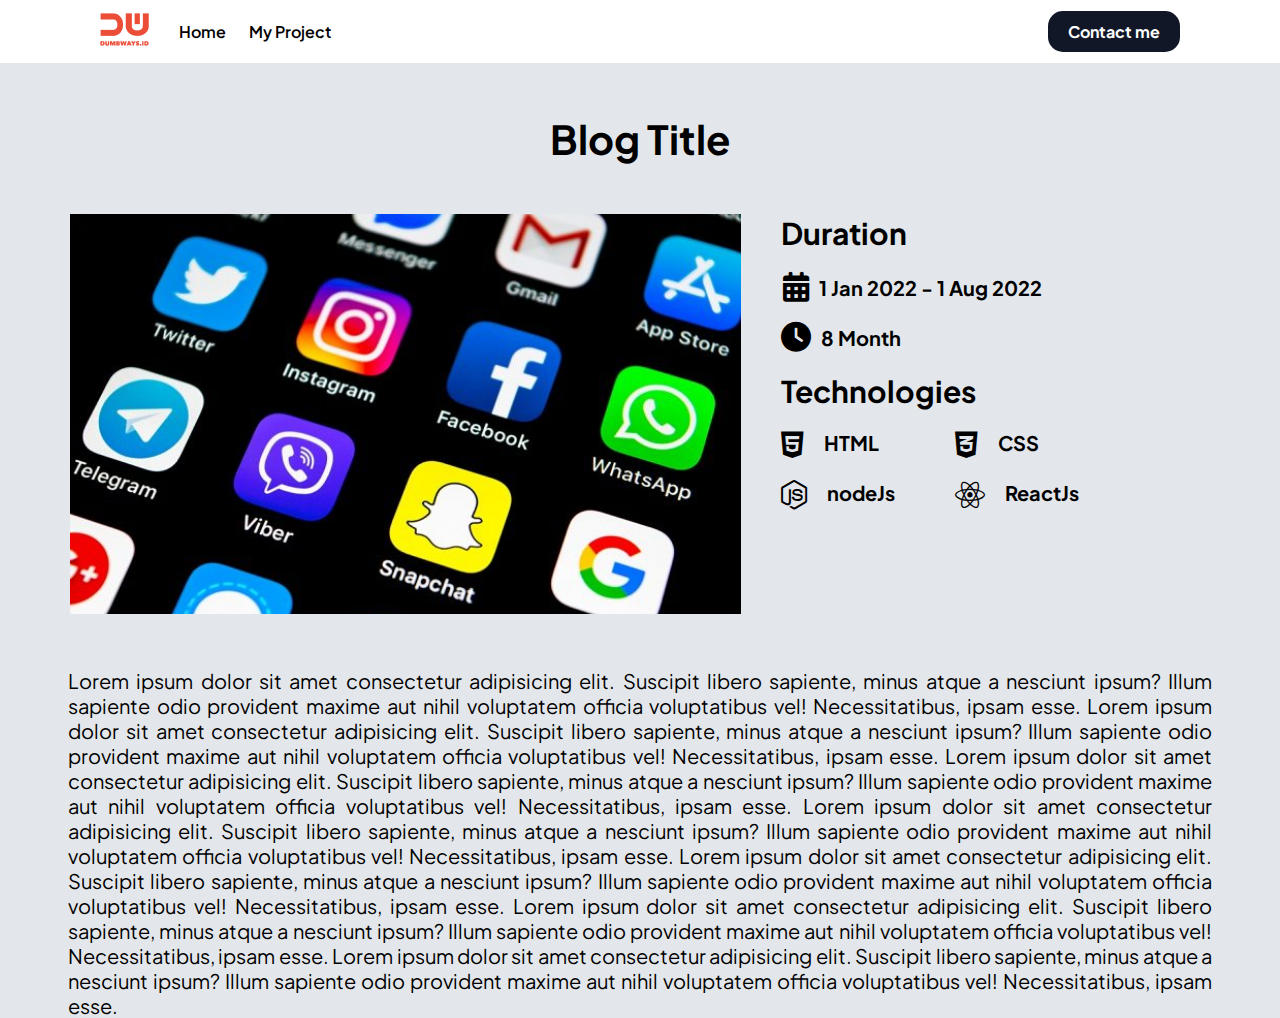
==== blog-detail.html @ 890fd808 "Day 4" ====
<!DOCTYPE html>
<html lang="en">

<head>
    <meta charset="UTF-8">
    <meta http-equiv="X-UA-Compatible" content="IE=edge">
    <meta name="viewport" content="width=device-width, initial-scale=1.0">
    <title>Blog detail</title>
    <link rel="stylesheet" href="css/style.css">
    <link rel="stylesheet" href="https://cdnjs.cloudflare.com/ajax/libs/font-awesome/6.1.1/css/all.min.css">
    <script src="js/blog-detail.js"></script>
</head>

<body>
    <!-- NAVBAR -->
    <nav>
        <div class="nav-left">
            <a href=""><img src="assets/logo.png" alt=""></a>

            <ol>
                <li>
                    <a href="/">Home</a>
                </li>
                <li>
                    <a href="myproject.html">My Project</a>
                </li>
            </ol>
        </div>
        <div class="nav-right">
            <a href="">Contact me</a>
        </div>
    </nav>
    <!--xNAVBARx-->

    <!--Blog Detail-->
    <div id="blog-detail">
        <!--BD = Blog Detail-->
        <div class="bd-title">
            <p>Blog Title</p>
        </div>
        <!--IDC = Image, Duration, Categories-->
        <div class="bd-idc">
            <div class="idc-left">
                <img src="assets/phone5.jpg" alt="Blog Image">
            </div>
            <div class="idc-right">
                <p>Duration</p>
                <div class="bd-duration">
                    <div style="padding-left: 2px;">
                        <i class="fa-solid fa-calendar-days"></i>
                        <p>1 Jan 2022 - 1 Aug 2022</p>
                    </div>
                    <div>
                        <i class="fa-solid fa-clock"></i>
                        <p>8 Month</p>
                    </div>
                </div>
                <div class="bd-tech">
                    <p>Technologies</p>
                    <div class="i-tech">
                        <!--TI = Tech Icon-->
                        <div class="ti-left">
                            <div>
                                <i class="fa-brands fa-html5"></i>
                                <p>HTML</p>
                            </div>
                            <div>
                                <i class="fa-brands fa-node-js"></i>
                                <p>nodeJs </p>
                            </div>
                        </div>
                        <div class="ti-right">
                            <div>
                                <i class="fa-brands fa-css3-alt"></i>
                                <p>CSS</p>
                            </div>
                            <div>
                                <i class="fa-brands fa-react"></i>
                                <p>ReactJs</p>
                            </div>
                        </div>
                    </div>
                </div>
            </div>
        </div>

        <div class="bd-content">
            <p>
                Lorem ipsum dolor sit amet consectetur adipisicing elit. Suscipit libero sapiente, minus atque a nesciunt ipsum? Illum sapiente odio provident maxime aut nihil voluptatem officia voluptatibus vel! Necessitatibus, ipsam esse. Lorem ipsum dolor sit amet
                consectetur adipisicing elit. Suscipit libero sapiente, minus atque a nesciunt ipsum? Illum sapiente odio provident maxime aut nihil voluptatem officia voluptatibus vel! Necessitatibus, ipsam esse. Lorem ipsum dolor sit amet consectetur
                adipisicing elit. Suscipit libero sapiente, minus atque a nesciunt ipsum? Illum sapiente odio provident maxime aut nihil voluptatem officia voluptatibus vel! Necessitatibus, ipsam esse. Lorem ipsum dolor sit amet consectetur adipisicing
                elit. Suscipit libero sapiente, minus atque a nesciunt ipsum? Illum sapiente odio provident maxime aut nihil voluptatem officia voluptatibus vel! Necessitatibus, ipsam esse. Lorem ipsum dolor sit amet consectetur adipisicing elit. Suscipit
                libero sapiente, minus atque a nesciunt ipsum? Illum sapiente odio provident maxime aut nihil voluptatem officia voluptatibus vel! Necessitatibus, ipsam esse. Lorem ipsum dolor sit amet consectetur adipisicing elit. Suscipit libero sapiente,
                minus atque a nesciunt ipsum? Illum sapiente odio provident maxime aut nihil voluptatem officia voluptatibus vel! Necessitatibus, ipsam esse. Lorem ipsum dolor sit amet consectetur adipisicing elit. Suscipit libero sapiente, minus atque
                a nesciunt ipsum? Illum sapiente odio provident maxime aut nihil voluptatem officia voluptatibus vel! Necessitatibus, ipsam esse.
            </p>
        </div>
    </div>

    <!--xBlog Detailx-->
</body>

</html>
---- css/style.css ----
@import url('https://fonts.googleapis.com/css2?family=Plus+Jakarta+Sans:wght@300&display=swap');
@import url('https://fonts.googleapis.com/css2?family=Lato&display=swap');
:root {
    /*Theme Color */
    --bgcolor: #e3e7eb;
    --card-bgcolor: #ffffff;
    --card-hover: #e3e7eb;
    --btn: #111727;
    --btn-hover: #394463;
    --icon: #000000;
}

* {
    margin: 0;
    padding: 0;
    font-family: 'Plus Jakarta Sans', sans-serif, 'Lato', sans-serif;
}

body {
    background-color: var(--bgcolor)
}


/* NAVBAR */

nav {
    display: flex;
    height: 7vh;
    background-color: var(--card-bgcolor);
    width: 100%;
}

nav div {
    display: flex;
    width: 50%;
    align-items: center;
    overflow: hidden;
}

.nav-left {
    margin-left: 100px;
}

.nav-left ol {
    list-style-type: none;
    margin-left: 20px;
}

.nav-left ol li {
    display: inline;
    font-weight: 600;
}

.nav-left ol li a {
    padding: 30px 10px;
    text-decoration: none;
    color: black;
}

.nav-left ol li a:hover {
    background-color: var(--card-hover);
}

.nav-right {
    display: flex;
    justify-content: flex-end;
    margin-right: 100px;
}

.nav-right a {
    border-radius: 15px;
    font-weight: bold;
    text-decoration: none;
    color: white;
    padding: 10px 20px;
    background-color: var(--btn)
}

.nav-right a:hover {
    color: white;
    background-color: var(--btn-hover)
}


/* x NAVBAR x */


/* INDEX */


/* Personal Card */

.pc-container {
    display: flex;
    height: 93vh;
    overflow: hidden;
    justify-content: center;
    align-items: center;
    border: none;
    margin: 90px;
    border-radius: 10px;
    box-shadow: 0px 0px 10px;
    background-color: var(--card-bgcolor);
}

.pc-container .personal-card {
    width: 90%;
    display: flex;
}

.pc-container .personal-card .pc-left {
    flex: 60%;
    padding-right: 50px;
    display: flex;
    flex-direction: column;
}

.pc-container .personal-card .pc-left .pc-title {
    width: 100%;
    font-weight: bold;
    font-size: 30px;
    margin: 20px 0px;
}

.pc-container .personal-card .pc-left .pc-about {
    text-align: justify;
    margin-bottom: 50px;
    font-size: 18px;
}

.pc-container .personal-card .pc-left .pc-btn {
    display: flex;
    gap: 10px;
    margin-bottom: 50px;
}

.pc-container .personal-card .pc-left .pc-btn .pc-contact a {
    padding: 10px 20px;
    background-color: var(--btn);
    color: white;
    font-weight: bold;
    border-radius: 20px;
    text-decoration: none;
}

.pc-container .personal-card .pc-left .pc-btn .pc-contact a:hover {
    background-color: var(--btn-hover);
    color: var(--bgcolor);
}

.pc-container .personal-card .pc-left .pc-btn .pc-cv a {
    text-decoration: none;
    color: black;
    font-weight: bold;
}

.pc-container .personal-card .pc-left .pc-sm {
    display: flex;
    font-size: 40px;
    gap: 30px;
    margin-bottom: 20px;
}

.pc-container .personal-card .pc-left .pc-sm a {
    text-decoration: none
}

.pc-container .personal-card .pc-left .pc-sm i {
    text-decoration: none;
    color: var(--icon);
}

.pc-container .personal-card .pc-left .pc-sm i:hover {
    color: var(--btn-hover)
}

.pc-container .personal-card .pc-right {
    flex: 40%;
    justify-content: center;
}

.pc-container .personal-card .pc-right .pc-me {
    margin: auto;
    width: 100%;
    overflow: hidden;
    border: none;
    border-radius: 10px;
    box-shadow: 0px 0px 10px;
    text-align: center;
}

.pc-container .personal-card .pc-right .pc-me img {
    width: 100%
}

.pc-container .personal-card .pc-right .pc-me p {
    margin: 10px 0px 5px 0px;
    font-weight: bold;
    font-size: 35px;
}

.pc-container .personal-card .pc-right .pc-me h4 {
    margin: 5px 0px 10px 0px;
}


/* x Personal Card x */


/* x INDEX x */


/* Contact */

.contact-title {
    margin: 50px 0px;
    width: 100%;
    text-align: center;
    font-size: 50px;
    font-weight: bold;
}

.contact-form {
    height: 93vh;
    display: flex;
    justify-content: center;
}

.contact-form label {
    font-size: 20px;
    font-weight: bold;
}

.contact-form input {
    width: 100%;
    padding: 5px;
    box-sizing: border-box;
    font-size: 20px;
    font-weight: 400;
    padding-bottom: 5px;
    margin-top: 5px;
    margin-bottom: 20px;
    border: 1px solid #c4c4c4;
    border-radius: 8px;
    box-shadow: 0 5px 5px rgb(0 0 0 / 26%);
}

.contact-form form select,
.contact-form form textarea {
    width: 100%;
    font-size: 20px;
    font-weight: 400;
    padding: 8px 5px;
    box-sizing: border-box;
    margin-top: 5px;
    margin-bottom: 20px;
    border: 1px solid #c4c4c4;
    border-radius: 8px;
    box-shadow: 0 5px 5px rgb(0 0 0 / 26%);
}

.contact-form form select {
    -webkit-appearance: none;
    -moz-appearance: none;
    background: transparent;
    background-image: url("data:image/svg+xml;utf8,<svg fill='black' height='24' viewBox='0 0 24 24' width='24' xmlns='http://www.w3.org/2000/svg'><path d='M7 10l5 5 5-5z'/><path d='M0 0h24v24H0z' fill='none'/></svg>");
    background-repeat: no-repeat;
    background-position-x: 99%;
    background-position-y: 8px;
    background-size: 30px;
    background-color: white;
}

textarea::-webkit-scrollbar {
    width: 10px;
}

textarea::-webkit-scrollbar-track {
    background-color: lightgrey;
    border-radius: 15px
}

textarea::-webkit-scrollbar-thumb {
    background-color: grey;
    border-radius: 15px;
}

.contact-form textarea {
    height: 100px;
    resize: none;
}

.contact-form .cf-button button {
    float: right;
    padding: 10px 25px;
    color: var(--card-bgcolor);
    background-color: var(--btn);
    font-size: 17px;
    border: none;
    font-weight: bold;
    border-radius: 20px;
    cursor: pointer;
}

.contact-form .cf-button button:hover {
    background-color: var(--btn-hover);
}


/* x Contact x */


/* My Project */


/* FORM */

.mpi-title {
    width: 100%;
    margin: 50px 0px;
    font-size: 30px;
    text-align: center;
    font-family: 'Lato', sans-serif !important;
    font-weight: 700;
}

.mpi-form-container {
    display: flex;
    justify-content: center;
}

.mpi-form {
    width: 540px;
    display: flex;
    justify-content: center;
}

.mpi-form label {
    font-size: 25px;
    font-weight: bold;
}

.mpi-form .mpi-name input,
.mpi-date input {
    width: 100%;
    height: 50px;
    padding: 5px;
    box-sizing: border-box;
    font-size: 20px;
    font-weight: 400;
    padding-bottom: 5px;
    margin-top: 5px;
    margin-bottom: 20px;
    border: 1px solid #c4c4c4;
    border-radius: 8px;
    box-shadow: 0 5px 5px rgb(0 0 0 / 26%);
}

.mpi-date {
    flex-grow: 1;
    display: flex;
    gap: 10px;
}

.mpi-date .date-start {
    flex: 50%;
}

.mpi-date .date-end {
    flex: 50%;
}

[type="date"]::-webkit-datetime-edit {
    opacity: 0;
}

[type="date"]::-webkit-calendar-picker-indicator {
    opacity: 0;
    width: 100%;
}

.mpi-desc textarea {
    width: 100%;
    font-size: 20px;
    font-weight: 400;
    padding: 8px;
    margin-top: 5px;
    margin-bottom: 20px;
    border: 1px solid #c4c4c4;
    box-sizing: border-box;
    border-radius: 8px;
    height: 200px;
}

.mpi-check {
    display: flex;
    gap: 120px;
    margin: 20px 0px;
}

.mpi-check label {
    font-size: 20px;
}

.check-left {
    display: flex;
    flex-direction: column;
    row-gap: 20px;
}

.check-right {
    display: flex;
    flex-direction: column;
    row-gap: 20px;
}

.check-label {
    display: block;
    position: relative;
    padding-left: 35px;
    color: #514a4a;
    margin-bottom: 12px;
    cursor: pointer;
    -webkit-user-select: none;
    -moz-user-select: none;
    -ms-user-select: none;
    user-select: none;
}

.check-label input {
    position: absolute;
    opacity: 0;
    cursor: pointer;
    height: 0;
    width: 0;
}

.checkmark {
    position: absolute;
    top: 0;
    left: 0;
    height: 25px;
    width: 25px;
    background-color: white;
    border-radius: 5px;
    box-shadow: 0 5px 5px rgb(0 0 0 / 26%);
}

.check-label:hover input~.checkmark {
    background-color: #ccc;
}

.check-label input:checked~.checkmark {
    background-color: #2196F3;
}

.checkmark:after {
    content: "";
    position: absolute;
    display: none;
}

.check-label input:checked~.checkmark:after {
    display: block;
}

.check-label .checkmark:after {
    left: 9px;
    top: 5px;
    width: 5px;
    height: 10px;
    border: solid white;
    border-width: 0 3px 3px 0;
    -webkit-transform: rotate(45deg);
    -ms-transform: rotate(45deg);
    transform: rotate(45deg);
}

.mpi-image {
    overflow: hidden;
    height: 50px;
    width: 100%;
    font-size: 20px;
    font-weight: 400;
    box-sizing: border-box;
    margin-top: 5px;
    margin-bottom: 20px;
    background: #f4f3f3;
    border: 1px solid #c4c4c4;
    border-radius: 8px;
    cursor: pointer;
    padding-right: 8px;
    box-shadow: 0 10px 10px rgb(0 0 0 / 26%);
}

.mpi-image label {
    width: 100%;
    height: 50px;
    cursor: pointer;
    display: flex;
    align-items: center;
    justify-content: space-between;
}

.mpi-choose {
    margin-top: -2px;
    border-radius: 8px;
    align-items: center;
    padding: 13px 10px 13px 10px;
    background-color: #e4e4e4;
    color: #b2abab;
}

.mpi-attach {
    padding-right: 10px;
}

.mpi-submit button {
    margin-top: 30px;
    float: right;
    padding: 10px 30px;
    border: none;
    border-radius: 25px;
    background-color: var(--btn);
    color: white;
    font-size: 15px;
    font-weight: bold;
    cursor: pointer;
    margin-bottom: 110px;
}

.mpi-submit button:hover {
    background-color: var(--btn-hover)
}


/* x FORM */


/* CARDS */

.mp-container {
    width: 100%;
    background-color: #f8f8f8;
    padding-bottom: 70px;
}

.mp-card-container {
    display: flex;
    flex-wrap: wrap;
    flex-direction: row;
    gap: 20px 140px;
    padding: 0px 70px 0px 70px;
}

.mp-title {
    width: 100%;
    display: flex;
    font-size: 30px;
    font-weight: bold;
    justify-content: center;
    padding: 40px 0px;
}

.mp-card {
    width: 320px;
    height: 440px;
    max-width: 280px;
    max-height: 440px;
    padding: 10px 15px 10px 15px;
    border: none;
    border-radius: 10px;
    background-color: white;
    box-shadow: rgba(149, 157, 165, 0.2) 0px 8px 24px;
}

.mpc-img img {
    border-radius: 10px;
    width: 100%;
    height: 200px;
    object-fit: cover;
}

.mpc-title {
    overflow: hidden;
    margin-top: 10px;
    font-weight: 900;
}

.mpc-title a {
    text-decoration: none;
    color: black;
}

.mpc-title a:hover {
    text-decoration: underline
}

.mpc-content {
    height: 60px;
    overflow: hidden;
    margin: 20px 0px 20px 0px;
    text-align: justify;
    word-wrap: break-word;
    text-align: justify;
}

.mpc-icons {
    display: flex;
    font-size: 32px;
    gap: 15px;
}

.mpc-mod {
    display: flex;
    gap: 10px;
    text-align: center;
    margin-top: 20px;
}

.mpc-mod button {
    padding: 5px 10px;
    border: 0;
    border-radius: 4px;
    background: var(--btn);
    color: #fff;
    cursor: pointer;
    width: 50%;
}

.mpc-mod button:hover {
    background-color: var(--btn-hover)
}


/* x CARDS x */


/* x My Project x */


/* Blog Detail */

.bd-title {
    margin: 50px 0px;
    text-align: center;
    font-size: 40px;
    font-weight: bold;
}

.bd-idc {
    width: 100%;
    display: flex;
    padding: 0px 50px;
    gap: 20px;
}

.idc-left {
    flex: 55%;
    overflow: hidden;
    object-fit: cover;
    padding: 0px 20px
}

.idc-left img {
    width: 100%;
    height: 400px;
    object-fit: cover;
}

.idc-right {
    flex: 45%
}

.idc-right p {
    font-size: 30px;
    font-weight: bold;
}

.bd-duration {
    margin-top: 20px;
    display: flex;
    flex-direction: column;
    gap: 20px;
}

.bd-duration p {
    font-size: 30px;
    font-weight: bold;
}

.bd-duration div {
    display: flex;
    align-items: center;
    gap: 10px;
}

.bd-duration div p {
    font-size: 20px;
}

.bd-duration div i {
    font-size: 30px;
}

.bd-tech {
    margin-top: 20px;
    display: flex;
    flex-direction: column;
    gap: 20px;
}

.bd-tech p {
    font-size: 30px;
    font-weight: bold;
}

.i-tech {
    display: flex;
    gap: 0px 60px;
}

.ti-left div {
    display: flex;
    gap: 0px 20px;
    margin-bottom: 20px;
}

.ti-right div {
    display: flex;
    gap: 0px 20px;
    margin-bottom: 20px;
}

.bd-tech div p {
    font-size: 20px;
}

.bd-tech div i {
    font-size: 30px;
}

.bd-content {
    margin-top: 50px;
    padding: 0px 68px;
}

.bd-content p {
    font-size: 20px;
    text-align: justify;
}


/* x Blog Detail x */
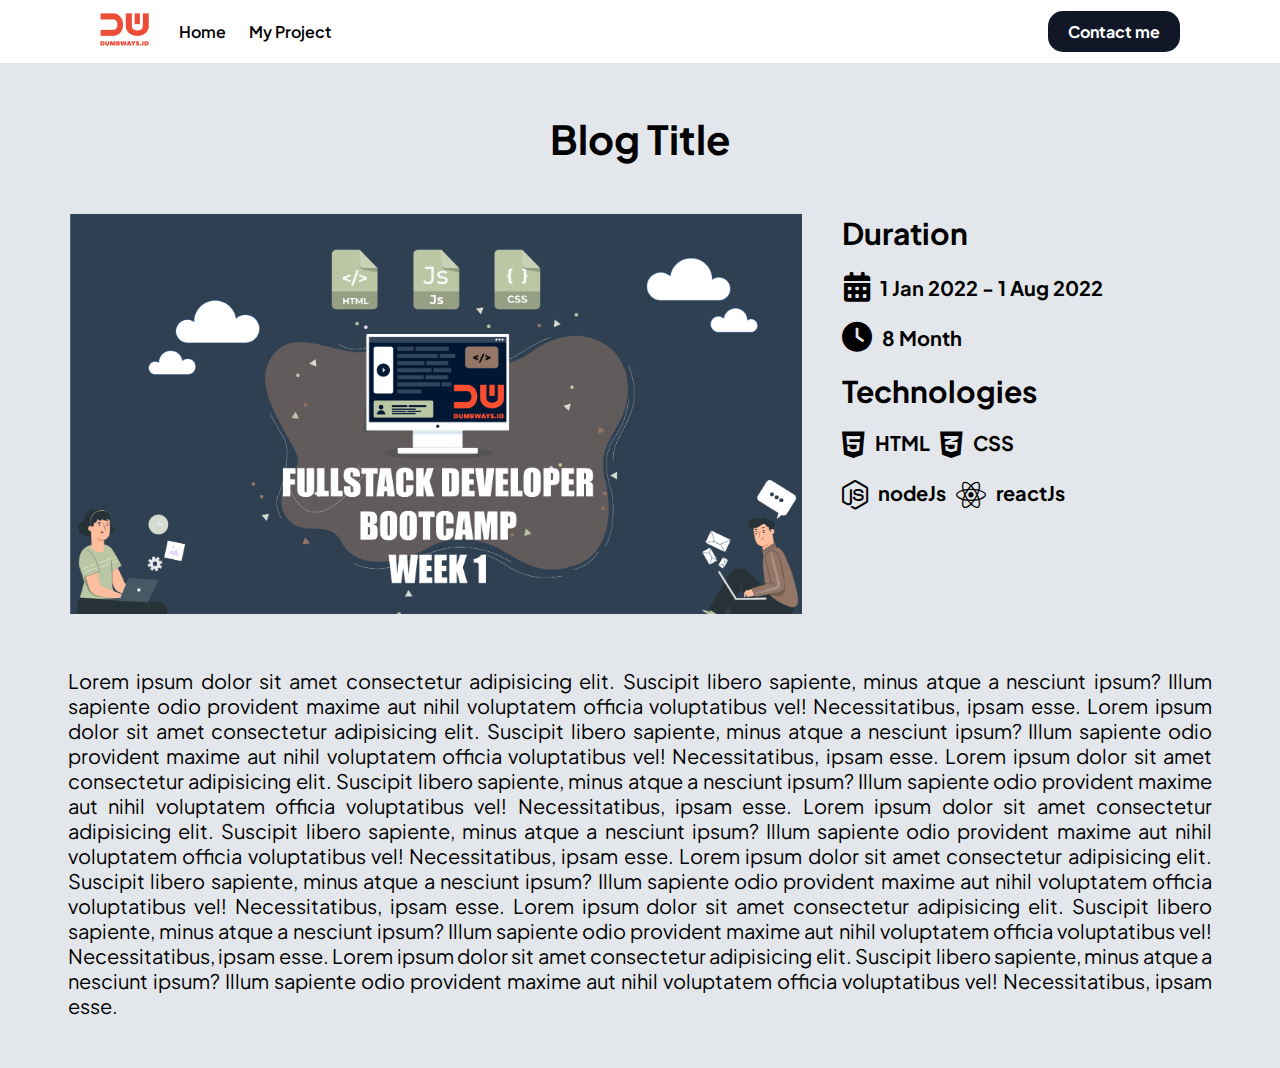
==== commit 4acfc306: "Day 4" ====
--- a/blog-detail.html
+++ b/blog-detail.html
@@ -41,7 +41,7 @@
         <!--IDC = Image, Duration, Categories-->
         <div class="bd-idc">
             <div class="idc-left">
-                <img src="assets/phone5.jpg" alt="Blog Image">
+                <img src="assets/DWB.png" alt="Blog Image">
             </div>
             <div class="idc-right">
                 <p>Duration</p>
@@ -57,27 +57,22 @@
                 </div>
                 <div class="bd-tech">
                     <p>Technologies</p>
-                    <div class="i-tech">
-                        <!--TI = Tech Icon-->
-                        <div class="ti-left">
-                            <div>
-                                <i class="fa-brands fa-html5"></i>
-                                <p>HTML</p>
-                            </div>
-                            <div>
-                                <i class="fa-brands fa-node-js"></i>
-                                <p>nodeJs </p>
-                            </div>
+                    <div class="tech-body">
+                        <div class="tech-html">
+                            <i class="fa-brands fa-html5"></i>
+                            <p>HTML</p>
                         </div>
-                        <div class="ti-right">
-                            <div>
-                                <i class="fa-brands fa-css3-alt"></i>
-                                <p>CSS</p>
-                            </div>
-                            <div>
-                                <i class="fa-brands fa-react"></i>
-                                <p>ReactJs</p>
-                            </div>
+                        <div class="tech-css">
+                            <i class="fa-brands fa-css3-alt"></i>
+                            <p>CSS</p>
+                        </div>
+                        <div class="tech-node">
+                            <i class="fa-brands fa-node-js"></i>
+                            <p>nodeJs</p>
+                        </div>
+                        <div class="tech-react">
+                            <i class="fa-brands fa-react"></i>
+                            <p>reactJs</p>
                         </div>
                     </div>
                 </div>
--- a/css/style.css
+++ b/css/style.css
@@ -656,7 +656,8 @@
 }
 
 .idc-left {
-    flex: 55%;
+    width: 100%;
+    flex: 60%;
     overflow: hidden;
     object-fit: cover;
     padding: 0px 20px
@@ -669,7 +670,7 @@
 }
 
 .idc-right {
-    flex: 45%
+    flex: 40%
 }
 
 .idc-right p {
@@ -715,21 +716,17 @@
     font-weight: bold;
 }
 
-.i-tech {
-    display: flex;
-    gap: 0px 60px;
-}
-
-.ti-left div {
-    display: flex;
-    gap: 0px 20px;
-    margin-bottom: 20px;
-}
-
-.ti-right div {
-    display: flex;
-    gap: 0px 20px;
-    margin-bottom: 20px;
+.tech-body {
+    width: 250px;
+    display: flex;
+    flex-wrap: wrap;
+    gap: 20px 10px;
+}
+
+.tech-body div {
+    display: flex;
+    align-self: auto;
+    gap: 10px;
 }
 
 .bd-tech div p {
@@ -743,6 +740,7 @@
 .bd-content {
     margin-top: 50px;
     padding: 0px 68px;
+    margin-bottom: 50px;
 }
 
 .bd-content p {
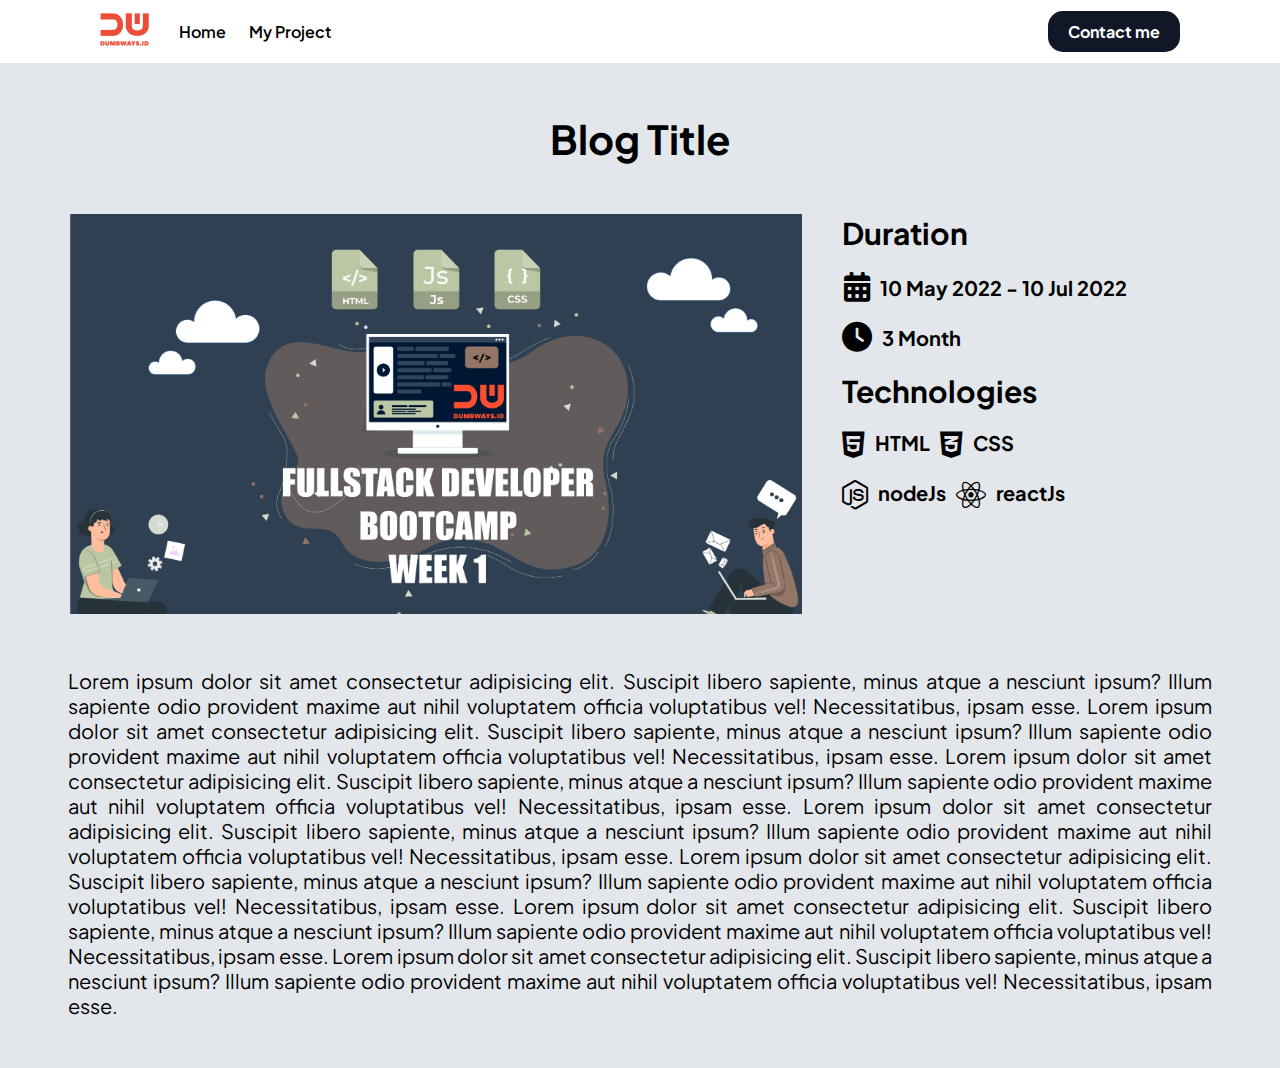
==== commit e72b24d2: "day 4" ====
--- a/blog-detail.html
+++ b/blog-detail.html
@@ -48,11 +48,11 @@
                 <div class="bd-duration">
                     <div style="padding-left: 2px;">
                         <i class="fa-solid fa-calendar-days"></i>
-                        <p>1 Jan 2022 - 1 Aug 2022</p>
+                        <p>10 May 2022 - 10 Jul 2022</p>
                     </div>
                     <div>
                         <i class="fa-solid fa-clock"></i>
-                        <p>8 Month</p>
+                        <p>3 Month</p>
                     </div>
                 </div>
                 <div class="bd-tech">
--- a/css/style.css
+++ b/css/style.css
@@ -597,7 +597,7 @@
 }
 
 .mpc-content {
-    height: 60px;
+    height: 63px;
     overflow: hidden;
     margin: 20px 0px 20px 0px;
     text-align: justify;
@@ -721,6 +721,7 @@
     display: flex;
     flex-wrap: wrap;
     gap: 20px 10px;
+    flex: 1;
 }
 
 .tech-body div {
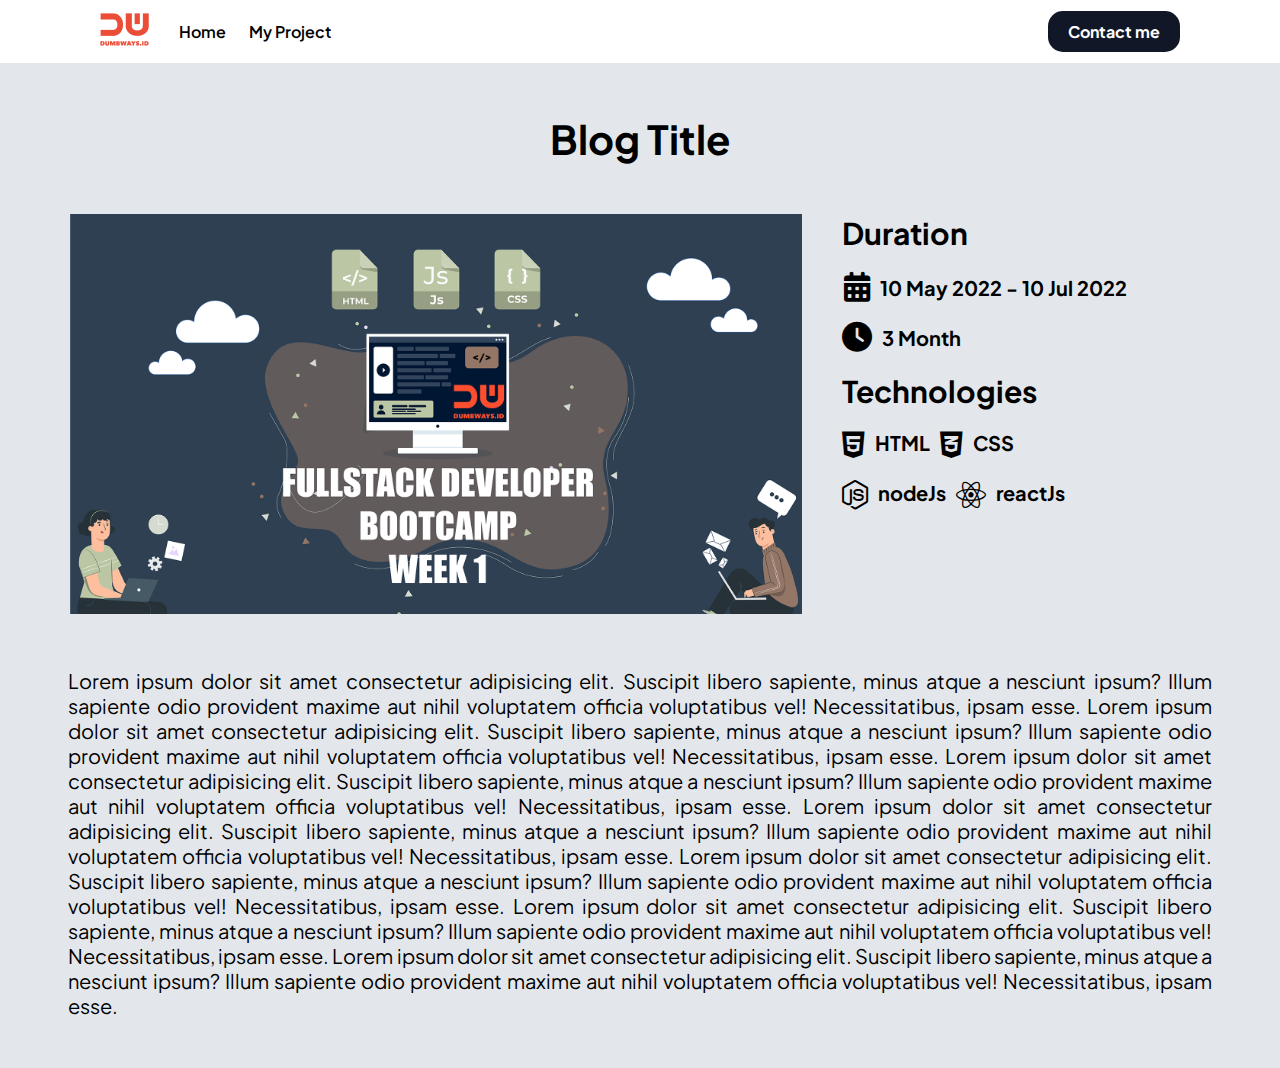
==== commit c6eeec7c: "Day 4" ====
--- a/blog-detail.html
+++ b/blog-detail.html
@@ -15,7 +15,7 @@
     <!-- NAVBAR -->
     <nav>
         <div class="nav-left">
-            <a href=""><img src="assets/logo.png" alt=""></a>
+            <a href="/"><img src="assets/logo.png" alt=""></a>
 
             <ol>
                 <li>
